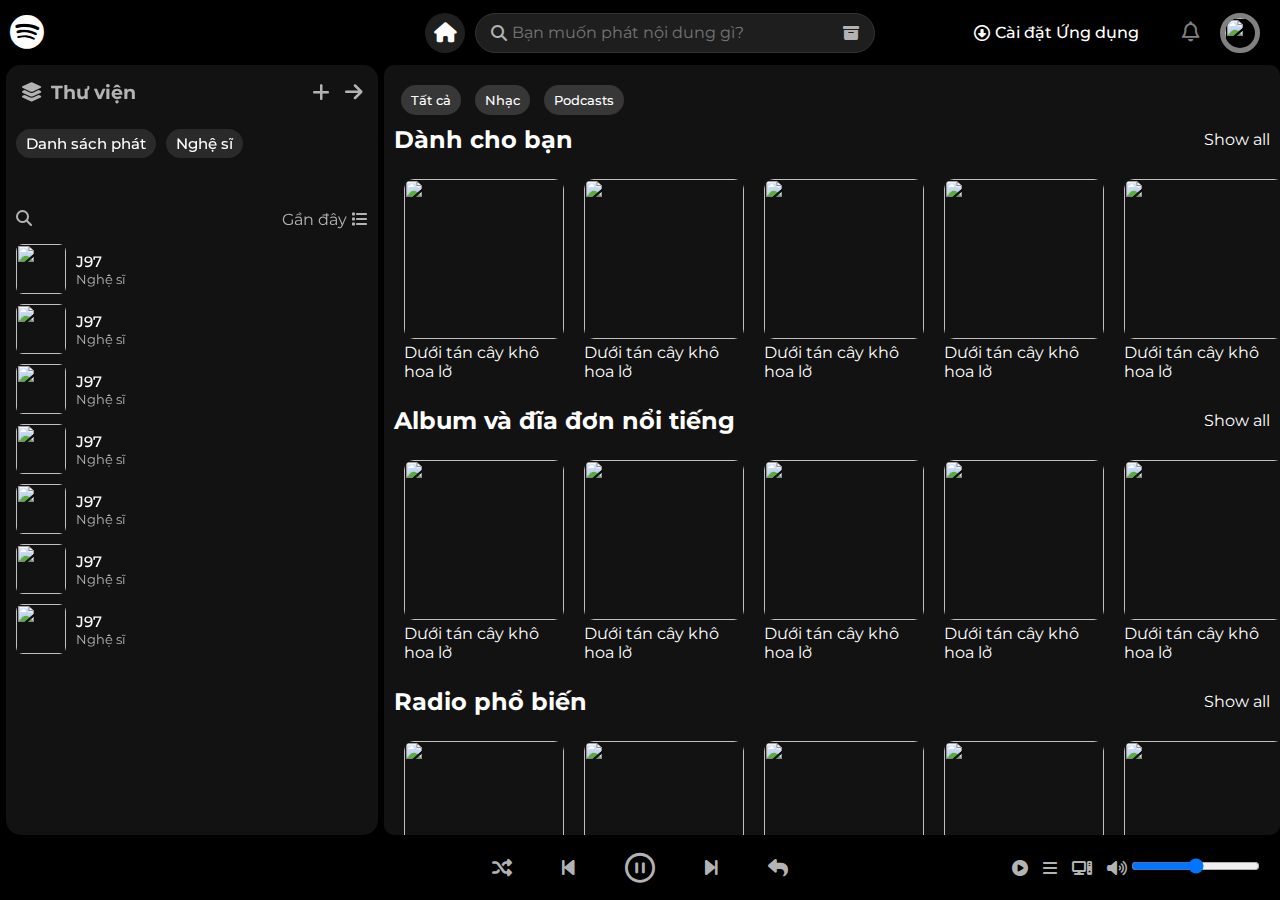
==== baitap3.htm @ e01b0890 "submit" ====
<!DOCTYPE html>
<html lang="en">
<head>
  <meta charset="UTF-8">
  <meta name="viewport" content="width=device-width, initial-scale=1.0">
  <title>Document</title>
  <link rel="stylesheet" href="baitap3.css">
  <link rel="stylesheet" href="https://cdnjs.cloudflare.com/ajax/libs/font-awesome/6.7.2/css/all.min.css" integrity="sha512-Evv84Mr4kqVGRNSgIGL/F/aIDqQb7xQ2vcrdIwxfjThSH8CSR7PBEakCr51Ck+w+/U6swU2Im1vVX0SVk9ABhg==" crossorigin="anonymous" referrerpolicy="no-referrer" />
</head>
<body>
  <div id="header">
    <div id="header__logo"><i class="fa-brands fa-spotify"></i></div>
    
    <div id="header__search-bar__combo">
      <div id="header__home"><i class="fa-solid fa-house"></i></div>
      <div id="header__search-bar">
        <i class="fa-solid fa-magnifying-glass" id="icon__search"></i>
        <input id="header__research" type="text" placeholder="Bạn muốn phát nội dung gì?">
        <i class="fa-solid fa-box-archive" id="icon__extension"></i>
      </div>
    </div>

    <div id="header__personal">
      <div id="header__extension2"><i class="fa-regular fa-circle-down"></i>Cài đặt Ứng dụng</div>
      <div id="header__notification"><i class="fa-regular fa-bell"></i></div>
      <img src="http://127.0.0.1:5500/442498004_1756456418513653_6181382132278729283_n.jpg" alt="" id="header__personal__logo">
    </div>
  </div>
  <div id="sidepart">
    <div id="sidepart__library">
      <div id="sidepart__library__top">
        <div id="sidepart__library__logo"><i class="fa-solid fa-layer-group"></i>Thư viện</div>
        <div id="sidepart__library__extension">
          <i class="fa-solid fa-plus"></i>
          <i class="fa-solid fa-arrow-right" id="arrow"></i>
        </div>
      </div>
      <div id="sidepart__library__bottom">
        <div class="sidepart__library__box-list">Danh sách phát</div>
        <div class="sidepart__library__box-list">Nghệ sĩ</div>
      </div>
    </div>
    <div id="sidepart__list">
      <div id="sidepart__list__top">
        <i class="fa-solid fa-magnifying-glass" id="sidepart__icon__search"></i>
        <div id="sidepart__list__extension">Gần đây<i class="fa-solid fa-list" id="sidepart__icon__subject"></i></div>
      </div>

      <div id="sidepart__list__artist">
        <div class="sidepart__item__artist">
          <img src="https://photo-resize-zmp3.zadn.vn/w600_r1x1_jpeg/cover/7/1/f/c/71fcf0df868fa79aaaf5bf66ad63fc8a.jpg" alt="" class="sidepart__img">
          <div class="sidepart__artist__item">
            <div class="sidepart__artist__name">J97</div>
            <div class="sidepart__artist__role">Nghệ sĩ</div>
          </div>
        </div>

        <div class="sidepart__item__artist">
          <img src="https://photo-resize-zmp3.zadn.vn/w600_r1x1_jpeg/cover/7/1/f/c/71fcf0df868fa79aaaf5bf66ad63fc8a.jpg" alt="" class="sidepart__img">
          <div class="sidepart__artist__item">
            <div class="sidepart__artist__name">J97</div>
            <div class="sidepart__artist__role">Nghệ sĩ</div>
          </div>
        </div>

        <div class="sidepart__item__artist">
          <img src="https://photo-resize-zmp3.zadn.vn/w600_r1x1_jpeg/cover/7/1/f/c/71fcf0df868fa79aaaf5bf66ad63fc8a.jpg" alt="" class="sidepart__img">
          <div class="sidepart__artist__item">
            <div class="sidepart__artist__name">J97</div>
            <div class="sidepart__artist__role">Nghệ sĩ</div>
          </div>
        </div>

        <div class="sidepart__item__artist">
          <img src="https://photo-resize-zmp3.zadn.vn/w600_r1x1_jpeg/cover/7/1/f/c/71fcf0df868fa79aaaf5bf66ad63fc8a.jpg" alt="" class="sidepart__img">
          <div class="sidepart__artist__item">
            <div class="sidepart__artist__name">J97</div>
            <div class="sidepart__artist__role">Nghệ sĩ</div>
          </div>
        </div>

        <div class="sidepart__item__artist">
          <img src="https://photo-resize-zmp3.zadn.vn/w600_r1x1_jpeg/cover/7/1/f/c/71fcf0df868fa79aaaf5bf66ad63fc8a.jpg" alt="" class="sidepart__img">
          <div class="sidepart__artist__item">
            <div class="sidepart__artist__name">J97</div>
            <div class="sidepart__artist__role">Nghệ sĩ</div>
          </div>
        </div>

        <div class="sidepart__item__artist">
          <img src="https://photo-resize-zmp3.zadn.vn/w600_r1x1_jpeg/cover/7/1/f/c/71fcf0df868fa79aaaf5bf66ad63fc8a.jpg" alt="" class="sidepart__img">
          <div class="sidepart__artist__item">
            <div class="sidepart__artist__name">J97</div>
            <div class="sidepart__artist__role">Nghệ sĩ</div>
          </div>
        </div>

        <div class="sidepart__item__artist">
          <img src="https://photo-resize-zmp3.zadn.vn/w600_r1x1_jpeg/cover/7/1/f/c/71fcf0df868fa79aaaf5bf66ad63fc8a.jpg" alt="" class="sidepart__img">
          <div class="sidepart__artist__item">
            <div class="sidepart__artist__name">J97</div>
            <div class="sidepart__artist__role">Nghệ sĩ</div>
          </div>
        </div>
      </div>
    </div>
  </div>

  <div id="post">
    <div id="post__top">
      <div class="post__top__extension">Tất cả</div>
      <div class="post__top__extension">Nhạc</div>
      <div class="post__top__extension">Podcasts</div>
    </div>

    <div id="post__middle__text1">
      <h2 class="post__middle__text">Dành cho bạn</h2>
      <p class="show__all">Show all</p>
    </div>
    
    <div id="post__middle__mv__list">
      <div class="post__middle__mv">
        <img src="https://photo-resize-zmp3.zadn.vn/w600_r1x1_jpeg/cover/7/1/f/c/71fcf0df868fa79aaaf5bf66ad63fc8a.jpg" alt="" class="post__middle__img">
        <p>Dưới tán cây khô hoa lở</p>
      </div>
      <div class="post__middle__mv">
        <img src="https://photo-resize-zmp3.zadn.vn/w600_r1x1_jpeg/cover/7/1/f/c/71fcf0df868fa79aaaf5bf66ad63fc8a.jpg" alt="" class="post__middle__img">
        <p>Dưới tán cây khô hoa lở</p>
      </div>
      <div class="post__middle__mv">
        <img src="https://photo-resize-zmp3.zadn.vn/w600_r1x1_jpeg/cover/7/1/f/c/71fcf0df868fa79aaaf5bf66ad63fc8a.jpg" alt="" class="post__middle__img">
        <p>Dưới tán cây khô hoa lở</p>
      </div>
      <div class="post__middle__mv">
        <img src="https://photo-resize-zmp3.zadn.vn/w600_r1x1_jpeg/cover/7/1/f/c/71fcf0df868fa79aaaf5bf66ad63fc8a.jpg" alt="" class="post__middle__img">
        <p>Dưới tán cây khô hoa lở</p>
      </div>
      <div class="post__middle__mv">
        <img src="https://photo-resize-zmp3.zadn.vn/w600_r1x1_jpeg/cover/7/1/f/c/71fcf0df868fa79aaaf5bf66ad63fc8a.jpg" alt="" class="post__middle__img">
        <p>Dưới tán cây khô hoa lở</p>
      </div>
    </div>

    <div id="post__middle__text2">
      <h2 class="post__middle__text">Album và đĩa đơn nổi tiếng</h2>
      <p class="show__all">Show all</p>
    </div>
    <div id="post__middle__mv__list">
      <div class="post__middle__mv">
        <img src="https://photo-resize-zmp3.zadn.vn/w600_r1x1_jpeg/cover/7/1/f/c/71fcf0df868fa79aaaf5bf66ad63fc8a.jpg" alt="" class="post__middle__img">
        <p>Dưới tán cây khô hoa lở</p>
      </div>
      <div class="post__middle__mv">
        <img src="https://photo-resize-zmp3.zadn.vn/w600_r1x1_jpeg/cover/7/1/f/c/71fcf0df868fa79aaaf5bf66ad63fc8a.jpg" alt="" class="post__middle__img">
        <p>Dưới tán cây khô hoa lở</p>
      </div>
      <div class="post__middle__mv">
        <img src="https://photo-resize-zmp3.zadn.vn/w600_r1x1_jpeg/cover/7/1/f/c/71fcf0df868fa79aaaf5bf66ad63fc8a.jpg" alt="" class="post__middle__img">
        <p>Dưới tán cây khô hoa lở</p>
      </div>
      <div class="post__middle__mv">
        <img src="https://photo-resize-zmp3.zadn.vn/w600_r1x1_jpeg/cover/7/1/f/c/71fcf0df868fa79aaaf5bf66ad63fc8a.jpg" alt="" class="post__middle__img">
        <p>Dưới tán cây khô hoa lở</p>
      </div>
      <div class="post__middle__mv">
        <img src="https://photo-resize-zmp3.zadn.vn/w600_r1x1_jpeg/cover/7/1/f/c/71fcf0df868fa79aaaf5bf66ad63fc8a.jpg" alt="" class="post__middle__img">
        <p>Dưới tán cây khô hoa lở</p>
      </div>
    </div>

    <div id="post__middle__text3">
      <h2 class="post__middle__text">Radio phổ biến</h2>
      <p class="show__all">Show all</p>
    </div>
    <div id="post__middle__mv__list">
      <div class="post__middle__mv">
        <img src="https://photo-resize-zmp3.zadn.vn/w600_r1x1_jpeg/cover/7/1/f/c/71fcf0df868fa79aaaf5bf66ad63fc8a.jpg" alt="" class="post__middle__img">
        <p>Dưới tán cây khô hoa lở</p>
      </div>
      <div class="post__middle__mv">
        <img src="https://photo-resize-zmp3.zadn.vn/w600_r1x1_jpeg/cover/7/1/f/c/71fcf0df868fa79aaaf5bf66ad63fc8a.jpg" alt="" class="post__middle__img">
        <p>Dưới tán cây khô hoa lở</p>
      </div>
      <div class="post__middle__mv">
        <img src="https://photo-resize-zmp3.zadn.vn/w600_r1x1_jpeg/cover/7/1/f/c/71fcf0df868fa79aaaf5bf66ad63fc8a.jpg" alt="" class="post__middle__img">
        <p>Dưới tán cây khô hoa lở</p>
      </div>
      <div class="post__middle__mv">
        <img src="https://photo-resize-zmp3.zadn.vn/w600_r1x1_jpeg/cover/7/1/f/c/71fcf0df868fa79aaaf5bf66ad63fc8a.jpg" alt="" class="post__middle__img">
        <p>Dưới tán cây khô hoa lở</p>
      </div>
      <div class="post__middle__mv">
        <img src="https://photo-resize-zmp3.zadn.vn/w600_r1x1_jpeg/cover/7/1/f/c/71fcf0df868fa79aaaf5bf66ad63fc8a.jpg" alt="" class="post__middle__img">
        <p>Dưới tán cây khô hoa lở</p>
      </div>
    </div>

  </div>

  <div id="footer">
    <div id="display">
      <i class="fa-solid fa-shuffle" id="wtf" class="2-step"></i>
      <i class="fa-solid fa-backward-step" id="turnleft" class="turn"></i>
      <i class="fa-regular fa-circle-pause" id="pause"></i>
      <i class="fa-solid fa-forward-step" id="turnright" class="turn"></i>
      <i class="fa-solid fa-reply" id="replay" class="2-step"></i>
    </div>
    <div id="volumn__set">
      <i class="fa-solid fa-circle-play" id="volumn__set__item1"></i>
      <i class="fa-solid fa-bars" id="volumn__set__item2"></i>
      <i class="fa-solid fa-computer" id="volumn__set__item3"></i>
      <div id="volumn">
        <i class="fa-solid fa-volume-high" id="volumn__icon"></i>
        <input type="range" id="volume-slider" min="0" max="100" value="50">
      </div>
    </div>
  </div>
</body>
</html>
---- baitap3.css ----
@import url('https://fonts.googleapis.com/css2?family=Fraunces:ital,opsz,wght@0,9..144,100..900;1,9..144,100..900&family=Montserrat:ital,wght@0,100..900;1,100..900&display=swap');

*{
  padding: 0;
  margin: 0;
  box-sizing: border-box;
  font-family: "Montserrat", sans-serif;
}

body{
  background-color: black;
}

#header{
  display: flex;
  height: 65px;
  background-color: black;
  align-items: center;
  position: fixed;
  top: 0;
  left: 0;
  width: 100vw;
  z-index: 1000;
  padding: 0 10px;
  justify-content: space-between;
}

#header__logo{
  font-size: 35px;
  color: white;
}

#header__home{
  display: flex;
  font-size: 25px;
  color: white;
  margin-right: 10px;
  background-color: #1f1f1f;
  height: 40px;
  width: 40px;
  justify-content: center;
  align-items: center;
  border-radius: 40px;
}

#header__home i{
  font-size: 20px;
}

#header__search-bar{
  display: flex;
  align-items: center;
  background-color: #1e1e1e;
  border-radius: 40px;
  padding: 5px 15px;
  height: 40px;
  width: 400px;
  max-width: 500px;
  border: 1px solid #333;
}

#header__search-bar i{
  color: #b3b3b3;
}

#icon__search{
  padding-right: 5px;
}

#header__search-icon{
  font-size: 20px;
  margin-right: 10px;
  color: B3B3B3;
}

#header__research{
  flex: 1;
  font-size: 16px;
  border: none;
  background: transparent;
  color: white;
  outline: none;
}

#header__research::placeholder{
  color: B3B3B3;
}

#header__search-bar__combo{
  display: flex;
  height: 40px;
  width: 100%;
  position: absolute;
  justify-content: center;
  align-items: center;
}

#header__search-bar:hover{
  background-color: #2A2A2A;
}

#header__extension-icon{
  font-size: 20px;
  margin-left: 10px;
  color: B3B3B3;
}

#header__personal{
  display: flex;
  align-items: center;
  justify-content: center;
  width: 350px;
  padding-inline: 10px;
}

#header__personal__logo{
  height: 40px;
  width: 40px;
  object-fit: cover;
  border-radius: 40px;
  border: solid 5px gray;
  margin-right: 0;
}

#header__extension2{
  display: flex;
  background-color: black;
  color: white;
  height: 40px;
  width: 80%;
  justify-content: center;
  align-items: center;
  font-weight: 500;
}

#header__extension2 i:nth-child(1){
  margin-right: 5px;
}

#header__notification i:nth-child(1){
  color: gray;
  font-size: 20px;
  margin-right: 20px;
}
/* 
#header__extension2:hover{
  height: 43px;
  width: 81%;
} */

#sidepart{
  display: flex;
  flex-direction: column;
  height: calc(100vh - 65px - 65px);
  width: 29vw;
  background-color: #121212;
  position: fixed;
  left: 0;
  top: 65px;
  overflow-y: auto;
  z-index: 999;
  color: white;
  border-radius: 15px;
  margin-inline: 0.5vw;
}

#sidepart__library{
  width: 100%;
  height: 15vh;
  background-color: #121212;
  color: white;
}

#sidepart__list{
  flex-grow: 1;
}

#sidepart__library__top{
  display: flex;
  justify-content: space-between;
  align-items: center;
  padding: 15px;
  color: #b3b3b3;
  font-size: 20px;
  
}

#sidepart__library__logo{
  font-size: 1.2rem;
  font-weight: bold;
  flex-grow: 1; 
}

#sidepart__library__logo i{
  margin-right: 8px;
}

#arrow{
  margin-left: 10px;
}

.sidepart__library__extension{
  margin-left: 5px;
  padding: 5px 10px;
  background-color: lightgray;
  border: none;
  cursor: pointer;
}

#sidepart__library__bottom{
  display: flex;
  padding: 10px;
}

.sidepart__library__box-list{
  font-size: 1rem;
  padding: 5px;
  background-color: #2a2a2a;
  border-radius: 50px;
  margin-right: 10px;
  font-size: 15px;
  padding-inline: 10px;
  font-weight: 500;
}

.sidepart__library__box-list:hover{
  background-color: #3D3D3D;
}

#sidepart__list__top{
  display: flex;
  justify-content: space-between;
  padding: 10px;
  color:#b3b3b3;
}

#sidepart__icon__subject{
  margin-left: 5px;
}

#sidepart__list__artist{
  display: block;
  align-items: center;
  font-size: 13px;
}

#sidepart__list__artist .sidepart__item__artist{
  display: flex;
  align-items: center;
  padding: 5px 5px;
  margin-inline: 5px;
}

.sidepart__item__artist:hover{
  background-color: #1F1F1F;
  border-radius: 5px;
}

#sidepart__list__artist img{
  height: 50px;
  width: 50px;
  object-fit: cover;
  margin-right: 10px;
  border-radius: 7px;
}

.sidepart__artist__name{
  font-size: 15px;
  font-weight: 500;
}

.sidepart__artist__role{
  font-size: 13px;
  font-weight: 400;
  color: #b3b3b3;
}

#post{
  margin-left: 30vw;
  height: calc(100vh - 65px - 65px);
  width: calc(100vw - 30vw);
  background-color: #121212;
  overflow-y: auto;
  position: fixed;
  top: 65px;
  right: 0;
  padding: 10px;
  color: white;
  border-radius: 10px;
}

#post__top{
  display: flex;
  justify-content: space-between;
  padding: 10px 0;
  justify-content: left;
}

.post__top__extension{
  padding-inline: 5px;
  background-color: #373737;
  border-radius: 30px;
  height: 30px;
  display: flex;
  justify-content: center;
  align-items: center;
  padding-inline: 10px;
  font-size: 13px;
  font-weight: 500;
  margin-inline: 7px;
}

.post__top__extension:hover{
  background-color: #3D3D3D;
}

#post__middle__text1, #post__middle__text2, #post__middle__text3{
  display: flex;
  justify-content: space-between;
}

.post__middle__text{
  font-size: 1.5rem;
  font-weight: bold;
}

.show__all{
  font-size: 1rem;
  justify-self: center;
  align-self: center;
}

.show__all:hover{
  text-decoration: underline solid 1px;
}

.post__middle__text, .show__all{
  display: inline-block;
}

.post__middle__text:hover{
  text-decoration: underline solid 2px;
}


#post__middle__mv__list{
  display: flex;
  margin-block: 15px;
}

.post__middle__img{
  height: 160px;
  width: 160px;
  object-fit: cover;
  border-radius: 10px;
}

.post__middle__mv{
  padding: 10px 10px;
}

.post__middle__mv:hover{
  background-color: #1F1F1F;
  border-radius: 7px;
}

#footer {
  position: fixed;
  bottom: 0;
  left: 1;
  width: 100vw;
  height: 65px;
  z-index: 1000;
  background-color: black;
  display: flex;
  align-items: center;
  justify-content: center;
  padding: 0 20px;
}

#display {
  display: flex;
  position: absolute;
  align-items: center;
  justify-content: center;
  color: #b3b3b3;
  font-size: 20px;
  gap: 20px;
}

#volumn__set {
  color: #b3b3b3;
  display: flex;
  align-items: center;
  gap: 15px;
  position: absolute;
  right: 20px;
}

#volumn {
  text-align: right;
  flex-shrink: 0;
}

#pause{
  font-size: 30px;
}

#turnleft{
  padding-inline: 30px;
}

#turnright{
  padding-inline: 30px;
}
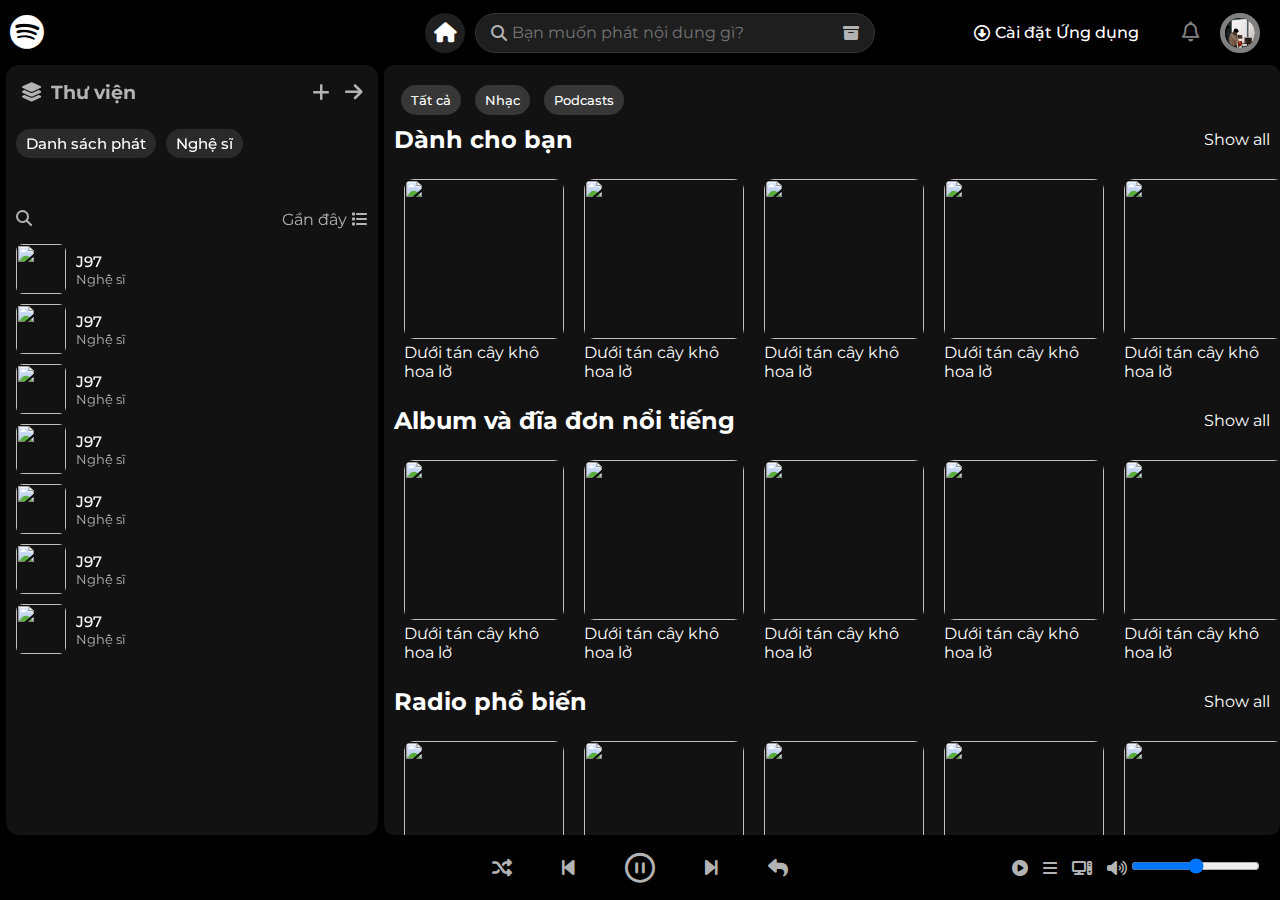
==== commit 3a1a79d8: "submit" ====
--- a/baitap3.htm
+++ b/baitap3.htm
@@ -23,7 +23,7 @@
     <div id="header__personal">
       <div id="header__extension2"><i class="fa-regular fa-circle-down"></i>Cài đặt Ứng dụng</div>
       <div id="header__notification"><i class="fa-regular fa-bell"></i></div>
-      <img src="http://127.0.0.1:5500/442498004_1756456418513653_6181382132278729283_n.jpg" alt="" id="header__personal__logo">
+      <img src="./442498004_1756456418513653_6181382132278729283_n.jpg" alt="" id="header__personal__logo">
     </div>
   </div>
   <div id="sidepart">
--- a/baitap3.css
+++ b/baitap3.css
@@ -160,7 +160,7 @@
   overflow-y: auto;
   z-index: 999;
   color: white;
-  border-radius: 15px;
+  border-radius: 13px;
   margin-inline: 0.5vw;
 }
 
@@ -356,6 +356,7 @@
 }
 
 .post__middle__mv{
+  width: 180px;
   padding: 10px 10px;
 }
 
